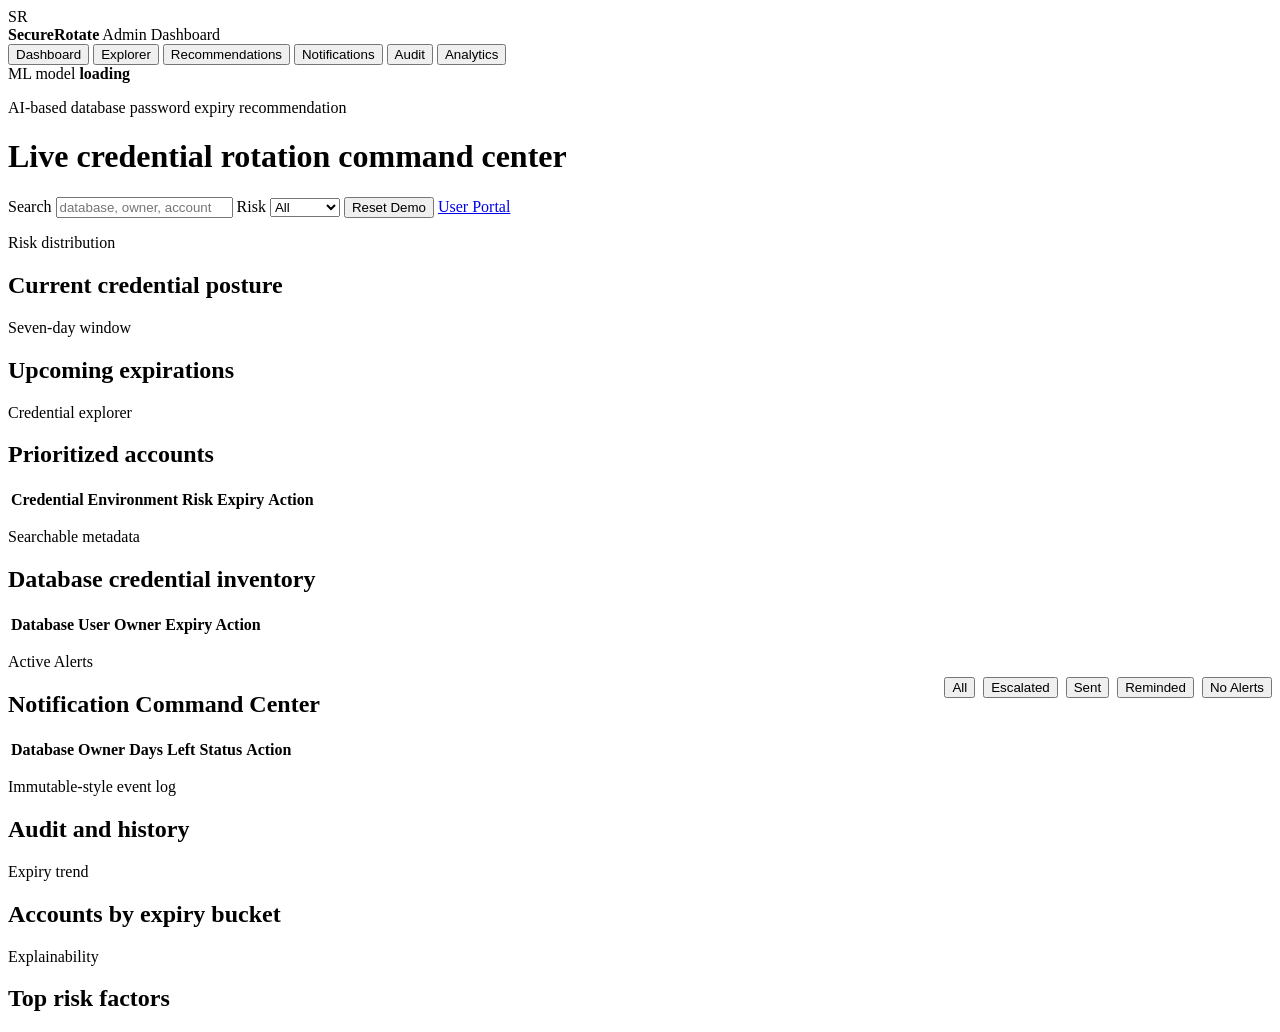
==== public/admin.html @ 363d85ce "Update SecureRotate application" ====
<!doctype html>
<html lang="en">
  <head>
    <meta charset="utf-8" />
    <meta name="viewport" content="width=device-width, initial-scale=1" />
    <title>SecureRotate</title>
    <link rel="stylesheet" href="/styles.css?v=2" />
  </head>
  <body>
    <div class="app-shell">
      <aside class="sidebar">
        <div class="brand">
          <div class="brand-mark">SR</div>
          <div>
            <strong>SecureRotate</strong>
            <span>Admin Dashboard</span>
          </div>
        </div>
        <nav class="nav-tabs" aria-label="Main views">
          <button class="active" data-view="dashboard">Dashboard</button>
          <button data-view="explorer">Explorer</button>
          <button data-view="recommendations">Recommendations</button>
          <button data-view="notifications">Notifications</button>
          <button data-view="audit">Audit</button>
          <button data-view="analytics">Analytics</button>
        </nav>
        <div class="model-chip">
          <span>ML model</span>
          <strong id="modelVersion">loading</strong>
        </div>
      </aside>
      <main class="workspace">
        <header class="topbar">
          <div>
            <p class="eyebrow">AI-based database password expiry recommendation</p>
            <h1>Live credential rotation command center</h1>
          </div>
          <div class="global-actions">
            <label class="search-field">
              <span>Search</span>
              <input id="searchInput" type="search" placeholder="database, owner, account" />
            </label>
            <label>
              <span>Risk</span>
              <select id="riskFilter">
                <option>All</option>
                <option>Critical</option>
                <option>High</option>
                <option>Medium</option>
                <option>Low</option>
              </select>
            </label>
            <button id="resetDemo" class="ghost-button">Reset Demo</button>
            <a class="ghost-link" href="/user">User Portal</a>
          </div>
        </header>
        <section class="view active" id="dashboard">
          <div class="metric-grid" id="metricGrid"></div>
          <div class="dashboard-grid">
            <section class="panel">
              <div class="panel-heading">
                <div>
                  <p class="eyebrow">Risk distribution</p>
                  <h2>Current credential posture</h2>
                </div>
              </div>
              <div id="riskBars" class="bar-chart"></div>
            </section>
            <section class="panel">
              <div class="panel-heading">
                <div>
                  <p class="eyebrow">Seven-day window</p>
                  <h2>Upcoming expirations</h2>
                </div>
              </div>
              <div id="expiryList" class="expiry-list"></div>
            </section>
          </div>
          <section class="split-view">
            <div class="panel table-panel">
              <div class="panel-heading">
                <div>
                  <p class="eyebrow">Credential explorer</p>
                  <h2>Prioritized accounts</h2>
                </div>
              </div>
              <div class="table-wrap">
                <table>
                  <thead>
                    <tr>
                      <th>Credential</th>
                      <th>Environment</th>
                      <th>Risk</th>
                      <th>Expiry</th>
                      <th>Action</th>
                    </tr>
                  </thead>
                  <tbody id="credentialRows"></tbody>
                </table>
              </div>
            </div>
            <aside class="panel detail-panel" id="detailPanel"></aside>
          </section>
        </section>
        <section class="view" id="explorer">
          <section class="panel">
            <div class="panel-heading">
              <div>
                <p class="eyebrow">Searchable metadata</p>
                <h2>Database credential inventory</h2>
              </div>
            </div>
            <div class="table-wrap large">
              <table>
                <thead>
                  <tr>
                    <th>Database</th>
                    <th>User</th>
                    <th>Owner</th>
                    <th>Expiry Action</th>
                  </tr>
                </thead>
                <tbody id="explorerRows"></tbody>
              </table>
            </div>
          </section>
        </section>
        <section class="view" id="recommendations">
          <div id="recommendationList" class="recommendation-list"></div>
        </section>
        <section class="view" id="notifications">
          <section class="panel">
            <div class="panel-heading" style="display: flex; justify-content: space-between; align-items: center;">
              <div>
                <p class="eyebrow">Active Alerts</p>
                <h2>Notification Command Center</h2>
              </div>
              <div class="quick-filters" id="notificationFilters" style="display: flex; gap: 8px;">
                <button class="active small-button" data-filter="All">All</button>
                <button class="small-button ghost-button" data-filter="Escalated">Escalated</button>
                <button class="small-button ghost-button" data-filter="Sent">Sent</button>
                <button class="small-button ghost-button" data-filter="Reminded">Reminded</button>
                <button class="small-button ghost-button" data-filter="No Alerts">No Alerts</button>
              </div>
            </div>
            <div class="table-wrap large">
              <table>
                <thead>
                  <tr>
                    <th>Database</th>
                    <th>Owner</th>
                    <th>Days Left</th>
                    <th>Status</th>
                    <th>Action</th>
                  </tr>
                </thead>
                <tbody id="notificationList"></tbody>
              </table>
            </div>
          </section>
        </section>
        <section class="view" id="audit">
          <section class="panel">
            <div class="panel-heading">
              <div>
                <p class="eyebrow">Immutable-style event log</p>
                <h2>Audit and history</h2>
              </div>
            </div>
            <div id="auditList" class="audit-list"></div>
          </section>
        </section>
        <section class="view" id="analytics">
          <div class="dashboard-grid">
            <section class="panel">
              <div class="panel-heading">
                <div>
                  <p class="eyebrow">Expiry trend</p>
                  <h2>Accounts by expiry bucket</h2>
                </div>
              </div>
              <div id="expiryBuckets" class="bar-chart"></div>
            </section>
            <section class="panel">
              <div class="panel-heading">
                <div>
                  <p class="eyebrow">Explainability</p>
                  <h2>Top risk factors</h2>
                </div>
              </div>
              <div id="factorBars" class="bar-chart"></div>
            </section>
          </div>
        </section>
      </main>
    </div>
    <script src="/app.js?v=12"></script>
  </body>
</html>
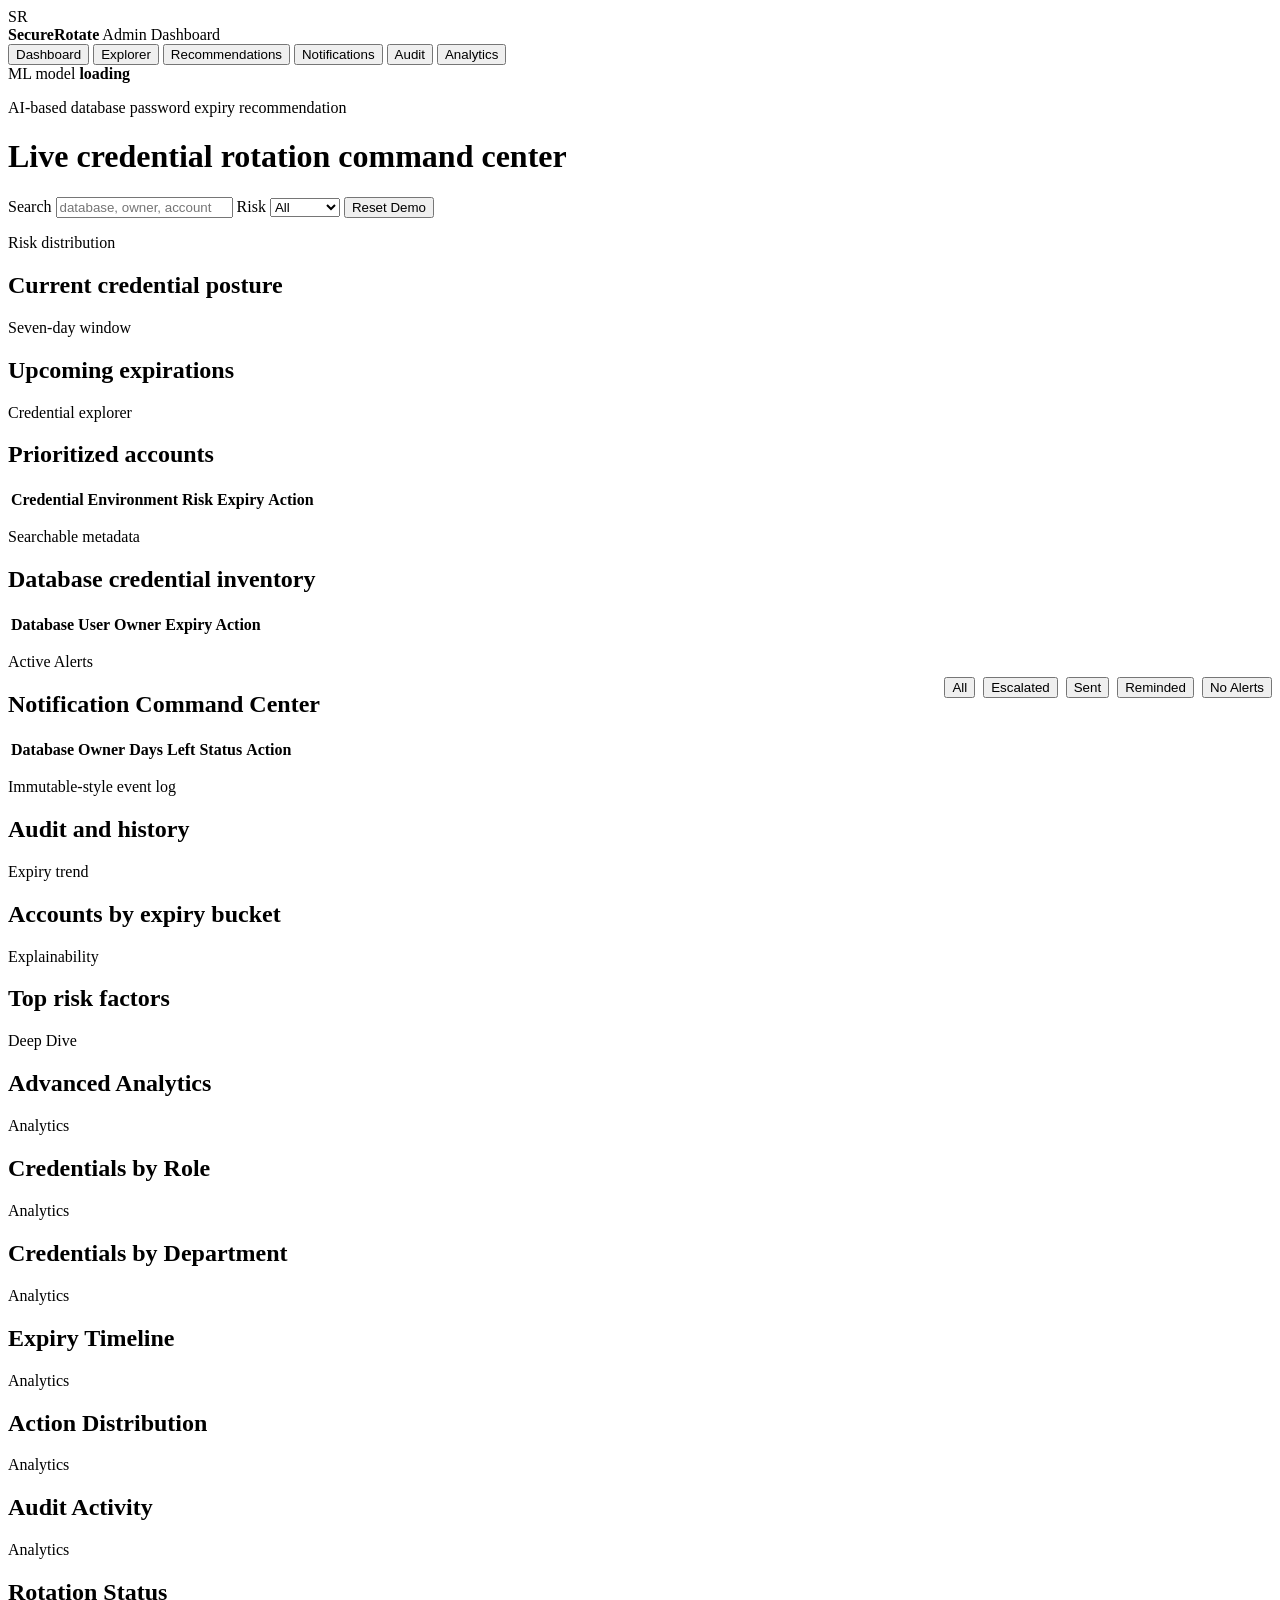
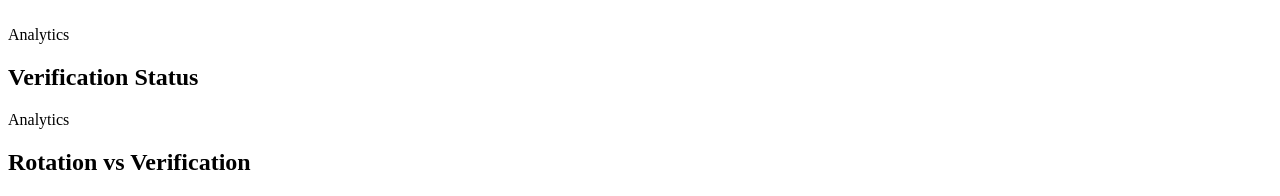
==== commit 8ca6e426: "Prepare for pushing to SecureRotate1" ====
--- a/public/admin.html
+++ b/public/admin.html
@@ -4,7 +4,8 @@
     <meta charset="utf-8" />
     <meta name="viewport" content="width=device-width, initial-scale=1" />
     <title>SecureRotate</title>
-    <link rel="stylesheet" href="/styles.css?v=2" />
+    <link rel="stylesheet" href="/styles.css?v=3" />
+    <script src="https://cdn.plot.ly/plotly-2.32.0.min.js"></script>
   </head>
   <body>
     <div class="app-shell">
@@ -51,7 +52,7 @@
               </select>
             </label>
             <button id="resetDemo" class="ghost-button">Reset Demo</button>
-            <a class="ghost-link" href="/user">User Portal</a>
+            
           </div>
         </header>
         <section class="view active" id="dashboard">
@@ -191,9 +192,91 @@
               <div id="factorBars" class="bar-chart"></div>
             </section>
           </div>
+          <div class="section-divider">
+            <div class="panel-heading">
+              <div>
+                <p class="eyebrow">Deep Dive</p>
+                <h2>Advanced Analytics</h2>
+              </div>
+            </div>
+          </div>
+          <div class="dashboard-grid">
+            <section class="panel">
+              <div class="panel-heading">
+                <div>
+                  <p class="eyebrow">Analytics</p>
+                  <h2>Credentials by Role</h2>
+                </div>
+              </div>
+              <div id="plot-credentials-by-role" class="plotly-container"></div>
+            </section>
+            <section class="panel">
+              <div class="panel-heading">
+                <div>
+                  <p class="eyebrow">Analytics</p>
+                  <h2>Credentials by Department</h2>
+                </div>
+              </div>
+              <div id="plot-credentials-by-department" class="plotly-container"></div>
+            </section>
+            <section class="panel full-width">
+              <div class="panel-heading">
+                <div>
+                  <p class="eyebrow">Analytics</p>
+                  <h2>Expiry Timeline</h2>
+                </div>
+              </div>
+              <div id="plot-expiry-timeline" class="plotly-container tall"></div>
+            </section>
+            <section class="panel">
+              <div class="panel-heading">
+                <div>
+                  <p class="eyebrow">Analytics</p>
+                  <h2>Action Distribution</h2>
+                </div>
+              </div>
+              <div id="plot-action-distribution" class="plotly-container"></div>
+            </section>
+            <section class="panel">
+              <div class="panel-heading">
+                <div>
+                  <p class="eyebrow">Analytics</p>
+                  <h2>Audit Activity</h2>
+                </div>
+              </div>
+              <div id="plot-audit-activity" class="plotly-container"></div>
+            </section>
+            <section class="panel">
+              <div class="panel-heading">
+                <div>
+                  <p class="eyebrow">Analytics</p>
+                  <h2>Rotation Status</h2>
+                </div>
+              </div>
+              <div id="plot-rotation-status" class="plotly-container"></div>
+            </section>
+            <section class="panel">
+              <div class="panel-heading">
+                <div>
+                  <p class="eyebrow">Analytics</p>
+                  <h2>Verification Status</h2>
+                </div>
+              </div>
+              <div id="plot-verification-status" class="plotly-container"></div>
+            </section>
+            <section class="panel full-width">
+              <div class="panel-heading">
+                <div>
+                  <p class="eyebrow">Analytics</p>
+                  <h2>Rotation vs Verification</h2>
+                </div>
+              </div>
+              <div id="plot-rotation-vs-verification" class="plotly-container tall"></div>
+            </section>
+          </div>
         </section>
       </main>
     </div>
-    <script src="/app.js?v=12"></script>
+    <script src="/app.js?v=11"></script>
   </body>
 </html>
